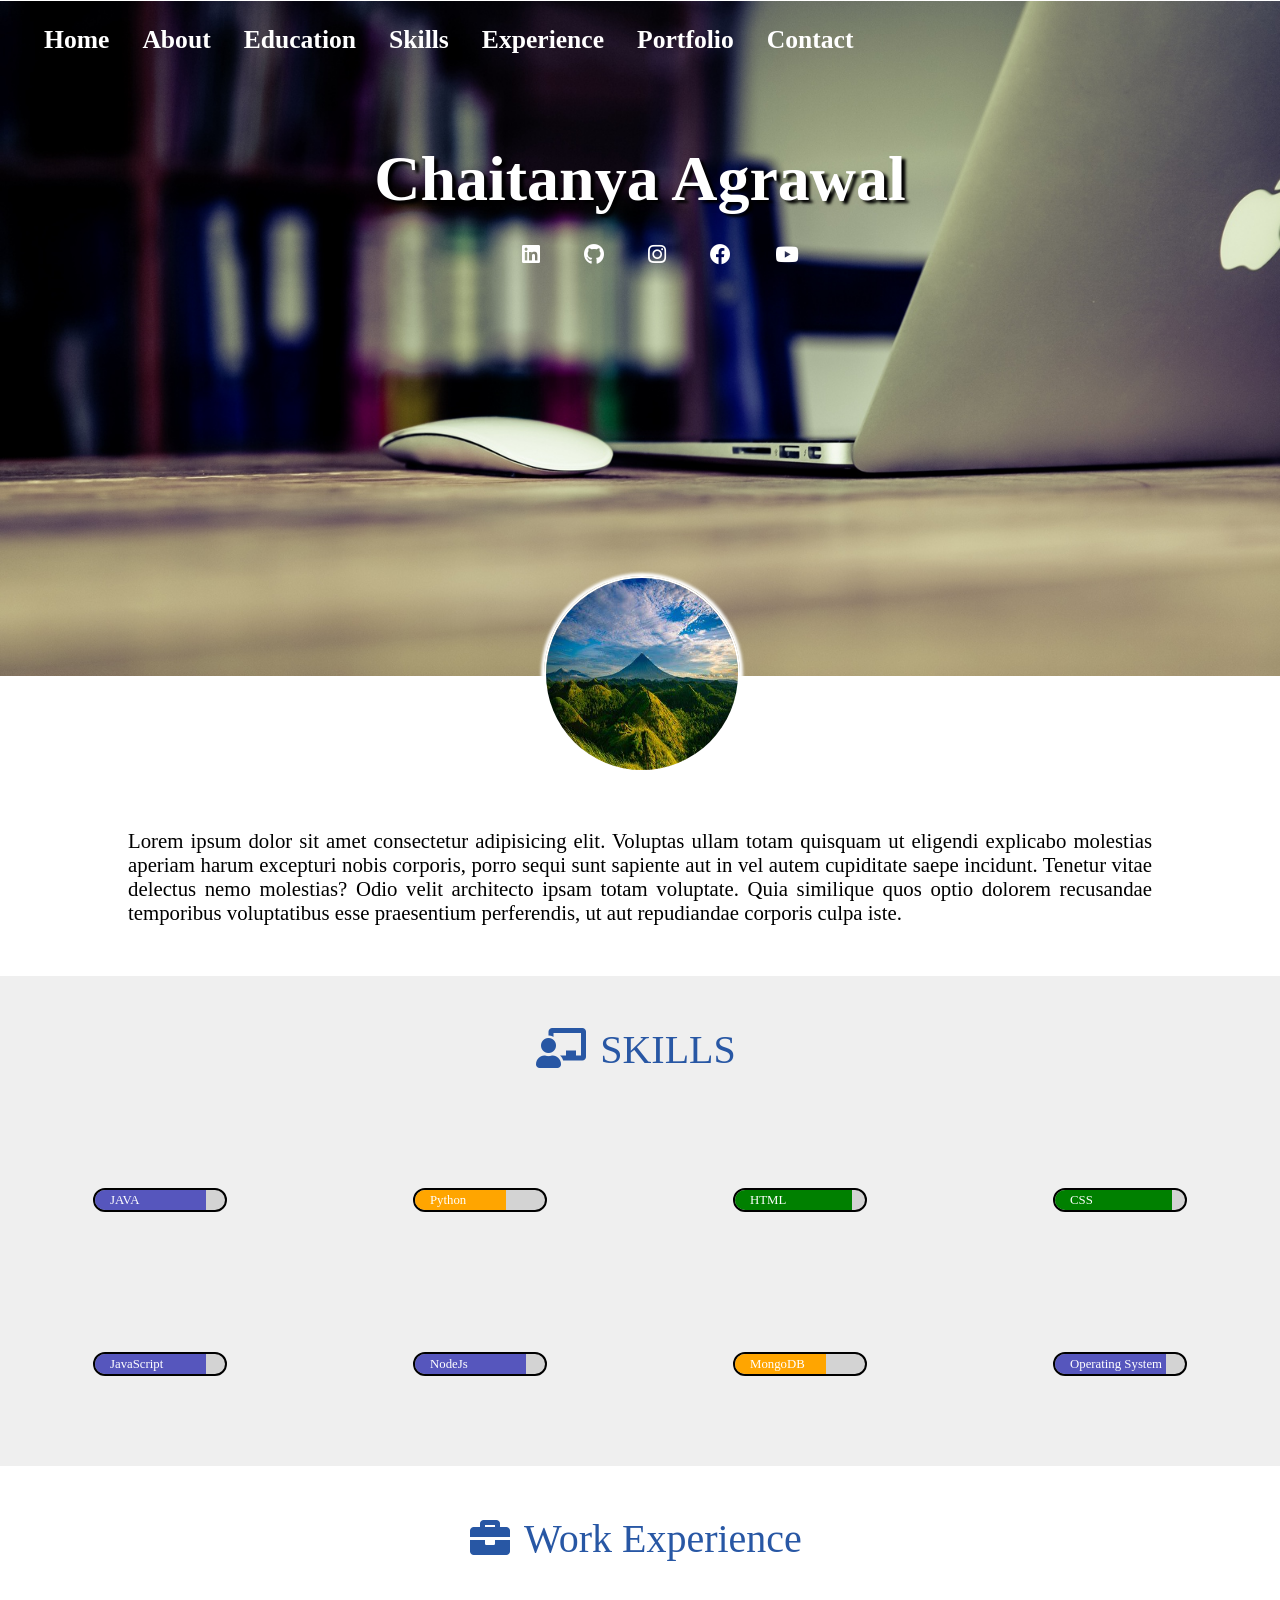
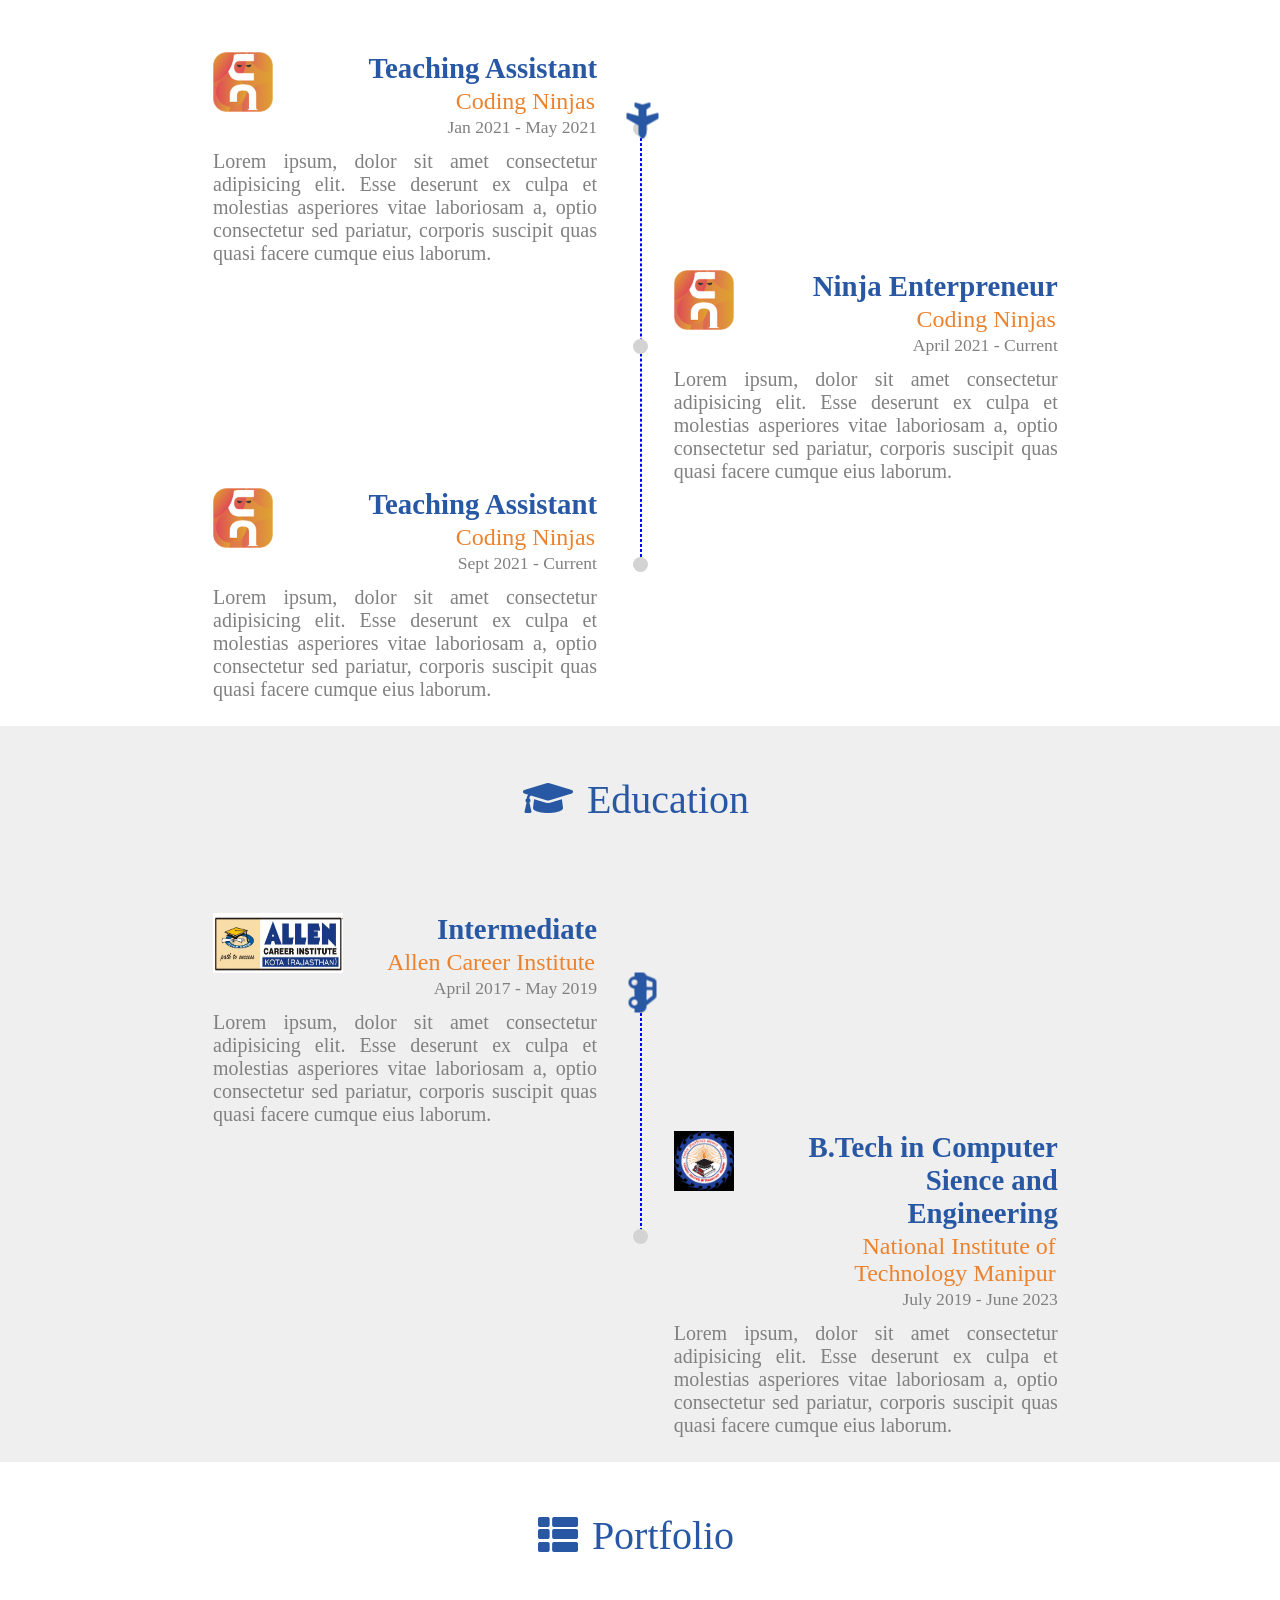
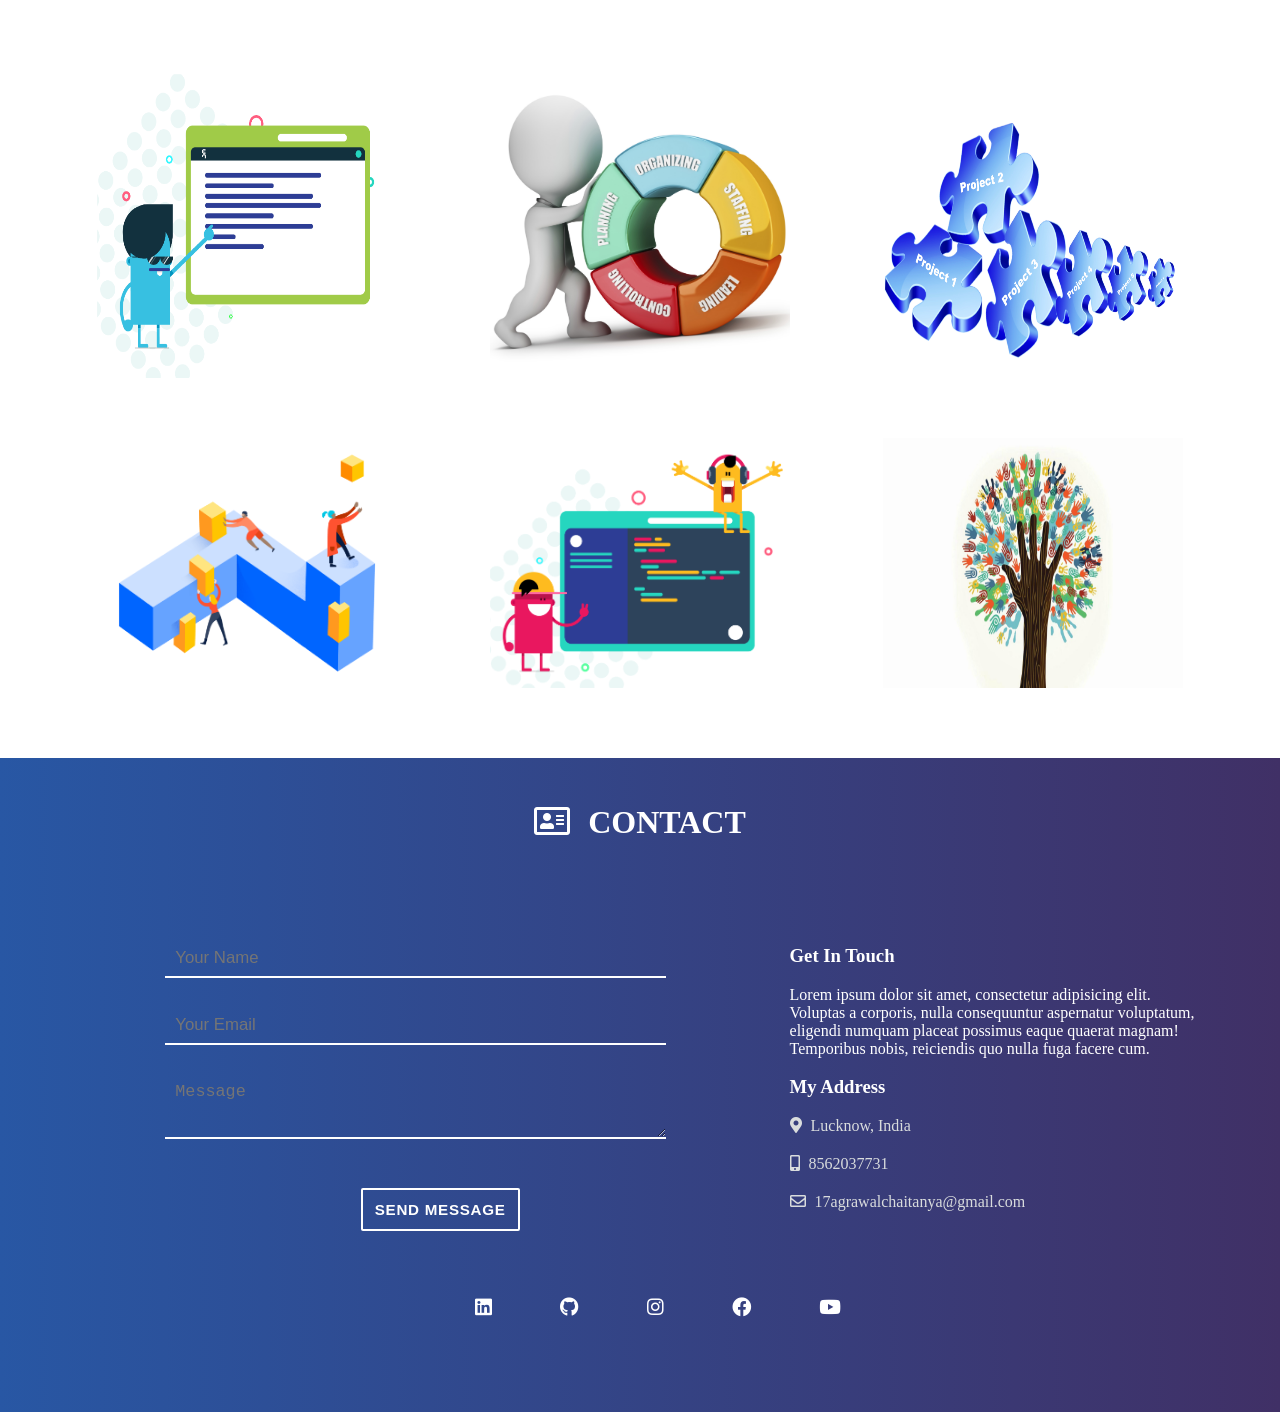
==== index.html @ 33611495 "resume.html to index.htmlcommit" ====
<!DOCTYPE html>
<html lang="en">

<head>
    <meta charset="UTF-8">
    <meta name="viewport" content="width=device-width, initial-scale=1.0">
    <title>Resume</title>
    <link rel="stylesheet" href="resume.css">
    <link rel="stylesheet" href="https://use.fontawesome.com/releases/v5.5.0/css/all.css"
        integrity="sha384-B4dIYHKNBt8Bc12p+WXckhzcICo0wtJAoU8YZTY5qE0Id1GSseTk6S+L3BlXeVIU" crossorigin="anonymous">
</head>

<body>
    <header id="body-header">
        <nav id="navbar">
            <ul class="list">
                <li><a href="#">Home</a></li>
                <li><a href="#about">About</a></li>
                <li><a href="#education">Education</a></li>
                <li><a href="#skills">Skills</a></li>
                <li><a href="#experience">Experience</a></li>
                <li><a href="#portfolio">Portfolio</a></li>
                <li><a href="#contact">Contact</a></li>
            </ul>
        </nav>

        <div>
            <span id="hamburger">
                <i class="fas fa-bars"></i>
            </span>
        </div>

        <div id="name-social">
            <div id="my-name">
                <h1>Chaitanya Agrawal</h1>
            </div>
            <div class="social-icons">
                <ul class="social-list">
                    <li><a href="https://www.linkedin.com/in/chaitanya1706/"><i class="fab fa-linkedin"></i></a></li>
                </ul>
                <ul class="social-list">
                    <li><a href="#"><i class="fab fa-github"></i></a></li>
                </ul>
                <ul class="social-list">
                    <li><a href="#"><i class="fab fa-instagram"></i></a></li>
                </ul>
                <ul class="social-list">
                    <li><a href="#"><i class="fab fa-facebook"></i></a></li>
                </ul>
                <ul class="social-list">
                    <li><a href="#"><i class="fab fa-youtube"></i></a></li>
                </ul>
            </div>

        </div>
    </header>
    <main>
        <section id="about">
            <div id="my-image">
                <img src="image/hill1.png" alt="">
            </div>
            <div id="about-content">
                <p>Lorem ipsum dolor sit amet consectetur adipisicing elit. Voluptas ullam totam quisquam ut eligendi
                    explicabo molestias aperiam harum excepturi nobis corporis, porro sequi sunt sapiente aut in vel
                    autem
                    cupiditate saepe incidunt. Tenetur vitae delectus nemo molestias? Odio velit architecto ipsam totam
                    voluptate. Quia similique quos optio dolorem recusandae temporibus voluptatibus esse praesentium
                    perferendis, ut aut repudiandae corporis culpa iste.</p>
            </div>
        </section>

        <section id="skills">
            <h1 class="section-heading mb75px">
                <span>
                    <i class="fas fa-chalkboard-teacher"></i>
                </span>
                <span>
                    SKILLS
                </span>
            </h1>

            <div id="skills-display">
                <div class="skills-indicator">
                    <div class="eighty-percent">
                        <div class="skill-name">
                            <span>JAVA</span>
                        </div>
                    </div>
                </div>
                <div class="skills-indicator">
                    <div class="seventy-percent">
                        <div class="skill-name">
                            <span>Python</span>
                        </div>
                    </div>
                </div>
                <div class="skills-indicator">
                    <div class="ninety-percent">
                        <div class="skill-name">
                            <span>HTML</span>
                        </div>
                    </div>
                </div>
                <div class="skills-indicator">
                    <div class="ninety-percent">
                        <div class="skill-name">
                            <span>CSS</span>
                        </div>
                    </div>
                </div>
                <div class="skills-indicator">
                    <div class="eighty-percent">
                        <div class="skill-name">
                            <span>JavaScript</span>
                        </div>
                    </div>
                </div>
                <div class="skills-indicator">
                    <div class="eighty-percent">
                        <div class="skill-name">
                            <span>NodeJs</span>
                        </div>
                    </div>
                </div>
                <div class="skills-indicator">
                    <div class="seventy-percent">
                        <div class="skill-name">
                            <span>MongoDB</span>
                        </div>
                    </div>
                </div>
                <div class="skills-indicator">
                    <div class="eighty-percent">
                        <div class="skill-name">
                            <span>Operating System</span>
                        </div>
                    </div>
                </div>
            </div>

        </section>

        <section id="experience">
            <h1 class="section-heading mb75px">
                <span>
                    <i class="fas fa-briefcase"></i>
                </span>
                <span>Work Experience</span>
            </h1>
            <div class="timeline">
                <div class="timeline-box">
                    <div class="work">
                        <div class="company-logo">

                        </div>
                        <div class="work-heading">
                            <h1 class="designation">Teaching Assistant</h1>
                            <span class="company">Coding Ninjas</span>
                            <span class="duration">Jan 2021 - May 2021</span>
                        </div>
                    </div>
                    <div class="work-detail">
                        Lorem ipsum, dolor sit amet consectetur adipisicing elit. Esse deserunt ex culpa et molestias
                        asperiores vitae laboriosam a, optio consectetur sed pariatur, corporis suscipit quas quasi
                        facere cumque eius laborum.
                    </div>

                </div>
                <div class="timeline-box">
                    
                    <div class="work">
                        <div class="company-logo">

                        </div>
                        <div class="work-heading">
                            <h1 class="designation">Ninja Enterpreneur</h1>
                            <span class="company">Coding Ninjas</span>
                            <span class="duration">April 2021 - Current</span>
                        </div>
                    </div>
                    <div class="work-detail">
                        Lorem ipsum, dolor sit amet consectetur adipisicing elit. Esse deserunt ex culpa et molestias
                        asperiores vitae laboriosam a, optio consectetur sed pariatur, corporis suscipit quas quasi
                        facere cumque eius laborum.
                    </div>
                
                </div>
                <div class="timeline-box">
                
                    <div class="work">
                        <div class="company-logo">

                        </div>
                        <div class="work-heading">
                            <h1 class="designation">Teaching Assistant</h1>
                            <span class="company">Coding Ninjas</span>
                            <span class="duration">Sept 2021 - Current</span>
                        </div>
                    </div>
                    <div class="work-detail">
                        Lorem ipsum, dolor sit amet consectetur adipisicing elit. Esse deserunt ex culpa et molestias
                        asperiores vitae laboriosam a, optio consectetur sed pariatur, corporis suscipit quas quasi
                        facere cumque eius laborum.
                    </div>
                
                </div>
                
                <div class="timeline-divider">
                    <div class="timeline-traveller">
                        <i class="fas fa-plane"></i>
                    </div>
                </div>
            </div>
        </section>

        <section id="education">
            <h1 class="section-heading mb75px">
                <span>
                    <i class="fas fa-graduation-cap"></i>
                </span>
                <span>Education</span>
            </h1>

            <div class="timeline">
                <div class="timeline-box">
                    <div class="work">
                        <div id="allen-logo">
                            <img src="image/allen-coaching-1.jpg" alt="">
                        </div>
                        <div class="work-heading">
                            <h1 class="designation">Intermediate</h1>
                            <span class="company">Allen Career Institute</span>
                            <span class="duration">April 2017 - May 2019</span>
                        </div>
                    </div>
                    <div class="work-detail">
                        Lorem ipsum, dolor sit amet consectetur adipisicing elit. Esse deserunt ex culpa et molestias
                        asperiores vitae laboriosam a, optio consectetur sed pariatur, corporis suscipit quas quasi
                        facere cumque eius laborum.
                    </div>

                </div>
                <div class="timeline-box">
                    
                    <div class="work">
                        <div id="NIT-logo">

                        </div>
                        <div class="work-heading">
                            <h1 class="designation">B.Tech in Computer Sience and Engineering</h1>
                            <span class="company">National Institute of Technology Manipur</span>
                            <span class="duration">July 2019 - June 2023</span>
                        </div>
                    </div>
                    <div class="work-detail">
                        Lorem ipsum, dolor sit amet consectetur adipisicing elit. Esse deserunt ex culpa et molestias
                        asperiores vitae laboriosam a, optio consectetur sed pariatur, corporis suscipit quas quasi
                        facere cumque eius laborum.
                    </div>
                
                </div>
                
                
                <div class="timeline-divider">
                    <div class="timeline-traveller">
                        <i class="fas fa-car-side"></i>
                    </div>
                </div>
            </div>

        </section>

        <section id="portfolio">
            <h1 class="section-heading mb75px">
                <span>
                    <i class="fas fa-th-list"></i>
                </span>
                <span>Portfolio</span>
            </h1>
            <div id="portfolio-container">
                <div class="portfolio-image-container">
                    <img src="image/PortfolioImage1.png" alt="">
                    <div class="portfolio-details">
                        <p>Write Here Basic Details About the Project</p>
                    </div>
                </div>
            
            
                <div class="portfolio-image-container">
                    <img src="image/PortfolioImage2.png" alt="">
                    <div class="portfolio-details">
                        <p>Write Here Basic Details About the Project</p>
                    </div>
                </div>
            
            
                <div class="portfolio-image-container">
                    <img src="image/PortfolioImage3.png" alt="">
                    <div class="portfolio-details">
                        <p>Write Here Basic Details About the Project</p>
                    </div>
                </div>
            
            
                <div class="portfolio-image-container">
                    <img src="image/PortfolioImage4.png" alt="">
                    <div class="portfolio-details">
                        <p>Write Here Basic Details About the Project</p>
                    </div>
                </div>
            
            
                <div class="portfolio-image-container">
                    <img src="image/PortfolioImage5.png" alt="">
                    <div class="portfolio-details">
                        <p>Write Here Basic Details About the Project</p>
                    </div>
                </div>
            
            
                <div class="portfolio-image-container">
                    <img src="image/PortfolioImage6.png" alt="">
                    <div class="portfolio-details">
                        <p>Write Here Basic Details About the Project</p>
                    </div>
                </div>

            </div>
        </section>

        <section id="contact">
            <h1 class="contact-heading mb75px">
                <span>
                    <i class="far fa-address-card"></i>
                </span>
                <span>
                    CONTACT
                </span>
            </h1>

            <div id="contact-container">
                <div id="form-container">
                    <form id="contact-form" action="">
                        <input type="text" id="name" name="name" placeholder="Your Name">
                        <input type="email" id="email" name="email" placeholder="Your Email" required>
                        <textarea name="message" id="message" cols="40" rows="2" placeholder="Message"></textarea>
                        <button type="submit">Send Message</button>
                    </form>
                </div>
                <div id="details-container">
                    <h3>
                        Get In Touch
                    </h3>
                    <p>Lorem ipsum dolor sit amet, consectetur adipisicing elit. Voluptas a corporis, nulla
                        consequuntur aspernatur voluptatum, eligendi numquam placeat possimus eaque quaerat magnam!
                        Temporibus nobis, reiciendis quo nulla fuga facere cum.</p>
                    <h3>My Address</h3>
                    <div class="info-container">
                        <i class="fas fa-map-marker-alt"></i>
                        <span>Lucknow, India</span>
                    </div>
                    <div class="info-container">
                        <i class="fas fa-mobile-alt"></i>
                        <span>8562037731</span>
                    </div>
                    <div class="info-container">
                        <i class="far fa-envelope"></i>
                        <span>17agrawalchaitanya@gmail.com</span>
                    </div>
                </div>
            </div>
            <div id="social-icon">
                <ul>
                    <li>
                        <a href="https://www.linkedin.com/in/chaitanya1706/"><i class="fab fa-linkedin"></i></a>
                    </li>
                    <li>
                        <a href="#"><i class="fab fa-github"></i></a>
                    </li>
                    <li>
                        <a href="#"><i class="fab fa-instagram"></i></a>
                    </li>
                    </li>
                    <li>
                        <a href="#"><i class="fab fa-facebook"></i></a>
                    </li>
                    </li>
                    <li>
                        <a href="#"><i class="fab fa-youtube"></i></a>
                    </li>
                    </li>
                </ul>
            </div>


        </section>
    </main>

</body>

</html>
---- resume.css ----
body{
    margin: 0px;
}

#body-header{
    height: 75vh;
    background-image: url(image/macbook_mouse.jpg);
    background-repeat: no-repeat;
    background-size: cover;
    background-position: center;
    margin-top: -15px;
    background-attachment: fixed;
    position: relative;
    opacity: 1;
}

.list li{
    display: inline-block;
    padding: 20px;
    padding-left: 2px;
    /* padding-top: 10px; */
    margin-top: 4px;
    margin-right: 5px;
    margin-left: 2px;
    text-align: center;
    
}

.list li a{
    text-decoration: none;
    font-size: 1.6rem;
    color: white;
    font-weight: 600;
}

.list li a:hover{
    border-bottom: 2px solid black;
    color: lightgray;
    transition: color 1s, border-bottom 1s;
}

#my-name{
    text-align: center;
    position: relative;
    top: -10px;
    font-size: 2rem;
    font-weight: bold;
    color: white;
    text-shadow: 4px 3px 3px black;
    
    /* z-index: 1; */
}

.social-icons{
     text-align: center;
     position: relative;
     top: -30px;
}

.social-list{
    display: inline-block;
    font-size: 1.3rem;
    list-style: none;
    margin-top: 4px;
}

.social-list a{
    text-shadow: rgba(230,196,196,0.3);
    /* background-color: white; */
    color: white;
    border-radius: 50%;
}

.social-list li a:hover{
    box-shadow: 0px 0px 4px 6px white;
    /* border: 2px solid white; */

}

section:nth-child(2n){
    background-color: #9e9b9b29;
}

section:nth-child(2n+1){
    background-color: white;
}

section {
    display: flex;
    flex-direction: column;
    align-items: center;
    padding-bottom: 20px;
}

.section-heading {
    width: auto;
    padding: 20px 10px 10px; 
    font-weight: 400;
}

.section-heading span {
    font-size: 40px;
    color: #2857a4;
    display: inline-block;
    padding-top: 10px;
    margin-right: 0.5rem;
}


/* About Section */


#my-image{
    height: 12rem;
    width: 12rem;
    margin: auto;
    margin-top: -100px;
    position: relative;
}

#my-image img {
    height: 100%;
    width: 100%;
    border-radius: 50%;
    border : 2px solid white;
    box-shadow: 0px 0px 3px 3px white;
}

#about-content {
   
    width: 80%; 
    padding: 10px;
    margin: auto;
    margin-top: 30px;
    text-align: justify;
}

#about-content p {
    font-size: 1.3rem;
}

#hamburger{
    visibility: hidden;
}

@media screen and (max-width: 600px){
    #about-content {
        width : 25rem;
        margin-top: 26px;
    }

    #my-image{
        
        margin-top: -75px;
        
    }

    #my-name{
        top: -40px;
        font-size: 1.7rem;
    }

    .social-icons{
        position: relative;
        top: -50px;
   }

   #navbar {
       visibility: hidden;
       /* display: none; */
   }

   #hamburger{
       visibility: visible;
       position: absolute;
       top: 5%;
       left: 90%;
   }

   #hamburger i {
       font-size: 2rem;
       text-decoration: none;
       color: white;
   }

   #hamburger i:hover{
       color: black;
   }

}


/*Skills*/


.mb75px {
    margin-bottom: 75px;
}

#skills-display{
    display: flex;
    flex-wrap: wrap;
    align-items: space-between;
    justify-content: space-around;
    margin-top: -40px;

}


.skills-indicator {
    height: 20px;
    width: 130px;
    background-color: lightgray;
    border: 2px solid black;
    border-radius: 12px;
    margin: 70px;
}

.eighty-percent {
    height: inherit;
    width: 85%;
    background-color: rgba(55, 55, 184, 0.795);
    border-top-left-radius: 10px;
    border-bottom-left-radius: 10px;
}

.ninety-percent {
    height: inherit;
    width: 90%;
    background-color: green;
    border-top-left-radius: 10px;
    border-bottom-left-radius: 10px;
}

.seventy-percent {
    height: inherit;
    width: 70%;
    background-color: orange;
    border-top-left-radius: 10px;
    border-bottom-left-radius: 10px;
}

.skill-name span {
    color: white;
    font-size: .8rem;
    margin-left: 15px;
}

/*Conatct Section*/

#contact{
    /* height: 100vh; */
    width: 100%;
    background: linear-gradient(to right, #2857a4,#403066);
    color: white;
    padding-bottom: 40px;
    display: flex;
    flex-direction: column;
}

#contact-container{
    display: flex;
}


.contact-heading {
    width: auto;
    padding: 20px 10px 10px; 
    font-weight: 600;
    color: white;
    font-size: 2rem;
}

.contact-heading span{
    margin: 5px;
}

.contact-display{
    display: flex;
    justify-content: space-around;
}


#contact-form-container{
    width: 50%;
}

#contact-form {
    margin-left: 20%;
}

#contact-form input, textarea {
    max-width: 90%;
    margin: 15px;
    padding: 4px 10px;
    border: 0px solid transparent;
    border-bottom: 2px solid white;
    color: #d9dcdd;
    background: transparent;
    width: 80%;
    line-height: 1.6;
    font-size: 1.05rem;
}


#contact-form button[type="submit"] {
    background: transparent;
    font-size: 0.95rem;
    border: 2px solid white;
    margin-top: 5%;
    margin-left: 35%;
    border-radius: 2px;
    color: white;
    font-family: sans-serif;
    font-weight: 700;
    letter-spacing: 0.046875em;
    line-height: 1;
    padding: 0.8em 0.8em 0.78em;
    text-transform: uppercase;
}

input:focus, select:focus, textarea:focus, button:focus {
    outline: none;
}

#contact-form button:hover {
    background: white;
    color: #13386fe0;
}

.info-container {
    margin-bottom: 20px;
    color: #d9dcdd;
    font-size: 1rem;
}

#details-container{
    width : 50%;
    margin-left: 3%;
    margin-right: 6%;
}

#details-container span{
    margin-left: 5px;
}

#social-icon {
    text-align: center;
}

#social-icon ul {
    list-style: none;
}

#social-icon ul li{
    display: inline-block;
    font-size: 1.2rem;
    font-weight: 100;
}

#social-icon ul li a{
    color: white;
    text-decoration: none;
}

#social-icon ul li a:hover{
    color: lightgray;
    font-size: 1.4rem;
    /* transition: .2s; */

}

#social-icon ul li a i {
    margin: 40px 20px 20px;
    padding: 10px 14px 20px 10px;
}


@media screen and (max-width: 600px){
    #contact-container {
        flex-direction: column;
        justify-content: center;
        align-items: center;
       
    }
    #details-container{
        margin-top: 15%;
        width: 80% !important;
    }

    #contact-form {
        margin-left: 10%;
    }


}


/* Work Experience */



.timeline {
    position: relative;
    width: 75%;
    /* border: 2px solid black; */
}

.timeline-box {
    position: relative;
    margin: 5px;
    width: 40%;
    left: 5%;
    min-height: 150px;
    /* border: 2px solid black; */
}

.timeline-box:nth-child(2n){
    left: 53%;
}

.timeline-box:nth-child(2n+1)::after{
    content: '';
    position: absolute;
    height: 15px;
    width: 15px;
    top: 32%;
    right: -13.4%;
    border-radius: 50%;
    background-color: lightgrey;
    z-index: 1;
}

.timeline-box:nth-child(2n)::after{
    content: '';
    position: absolute;
    height: 15px;
    width: 15px;
    top: 32%;
    left: -10.6%;
    border-radius: 50%;
    background-color: lightgrey;
    z-index: 1;
}

.timeline-divider {
    position: absolute;
    height: 67%;
    width: 0%;
    border: 1px dashed blue;
    top: 10%;
    left: 50%;
}

.timeline-traveller{
    position: sticky;
    top: 20%;
    transform: rotate(90deg);
    z-index: 2;
    color : #2857a4;
    font-size: 2rem;
    margin-top: -30px;
}

@media screen and (max-width: 600px) {
    .timeline-divider {
        left: 6%;
    }

    .timeline-box{
        left: 15% !important;
        width: 80%;
    }

    .timeline-box::after {
        left: -15% !important;
    }
}

.work{
    display: flex;
    justify-content: space-between;
}

.company-logo{
    background-image: url(image/ninjasicon.png);
    background-size: cover;
    background-repeat: no-repeat;
    background-position: center;
    height: 60px;
    width: 60px;
}

.company {
    display: block;
    font-size: 1.5rem;
    font-weight: 500;
    color: #eb822d;
    margin: 2px;
}

.designation{
    margin: 0px;
    margin-bottom: 3px;
    color: #2857a4;
    font-size: 1.8rem;
}

.work-detail{
    margin-top: 12px;
    text-align: justify;
    color: grey;
    font-size: 20px;
}

.duration {
    color: grey;
    font-size: 1.1rem;
}

.work-heading{
    text-align: end;
    max-width: 70%;
}

/*Education */
#education .timeline-divider {
    top: 14%;
    height: 48%;
    
}

#NIT-logo {
    background-image: url(image/NIT_Manipur_logo.png);
    background-size: cover;
    background-repeat: no-repeat;
    background-position: center;
    height: 60px;
    width: 60px;

}

#allen-logo img{
    
    height: 60px;
    width: 130px;

}


/*Portfolio*/
#portfolio-container {
    box-sizing: border-box;
    display: flex;

    flex-wrap: wrap;
    padding: 0 50px;
    margin-bottom: 20px;
    justify-content: space-around;
}

.portfolio-image-container {
    max-width: 300px;
    overflow: hidden;
    margin: 30px;
    background-size: cover;
    background-repeat: no-repeat;
    position: relative;
}

.portfolio-image-container:hover {
    box-shadow: 0 0 20px #74adc8;
}

.portfolio-image-container img {
    width: 100%;
    height: 100%;
}



.portfolio-details {
    transition: all 0.5s ease-in-out;
    position: absolute;
    top: 0;
    left: 0;
    height: 100%;
    color: transparent;
    text-align: center;
    padding: 10px;
    font-size: 30px;
}

.portfolio-image-container:hover .portfolio-details {
    background-color: #80808078;
    color: white;
}
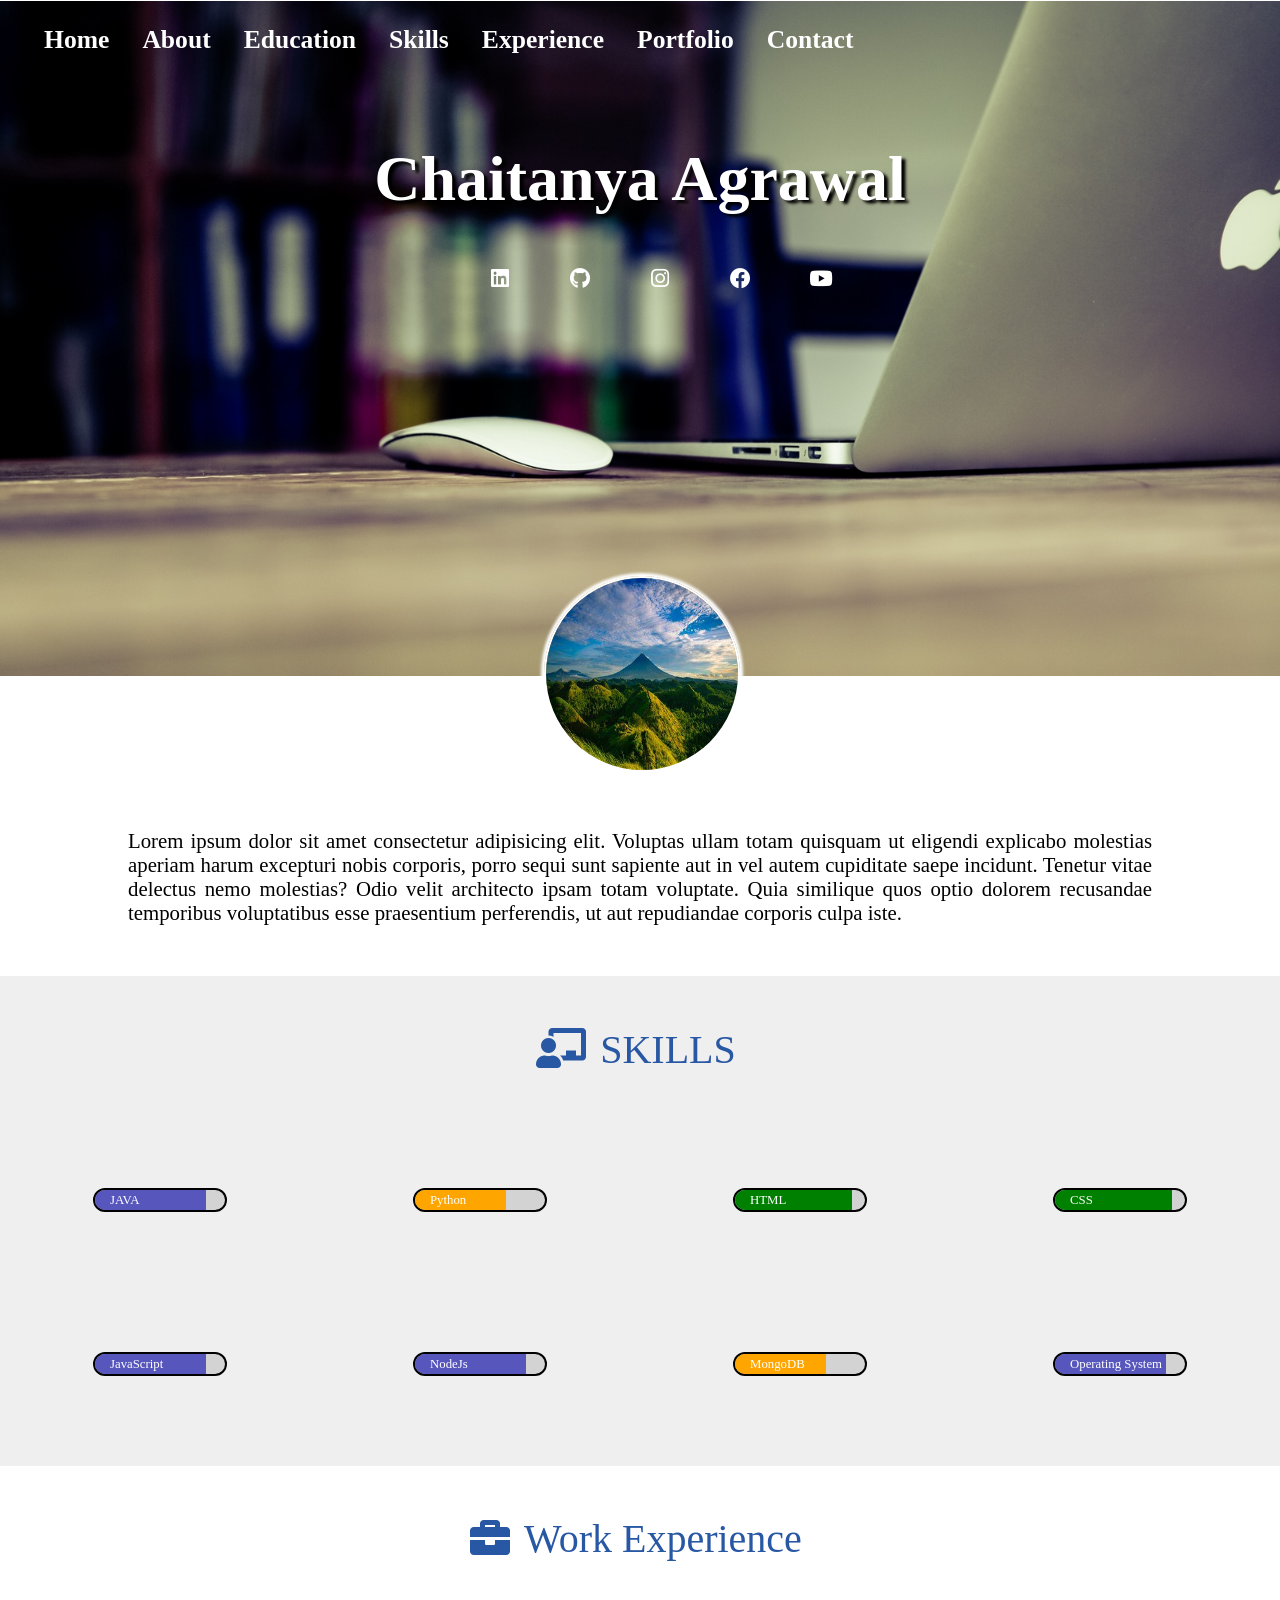
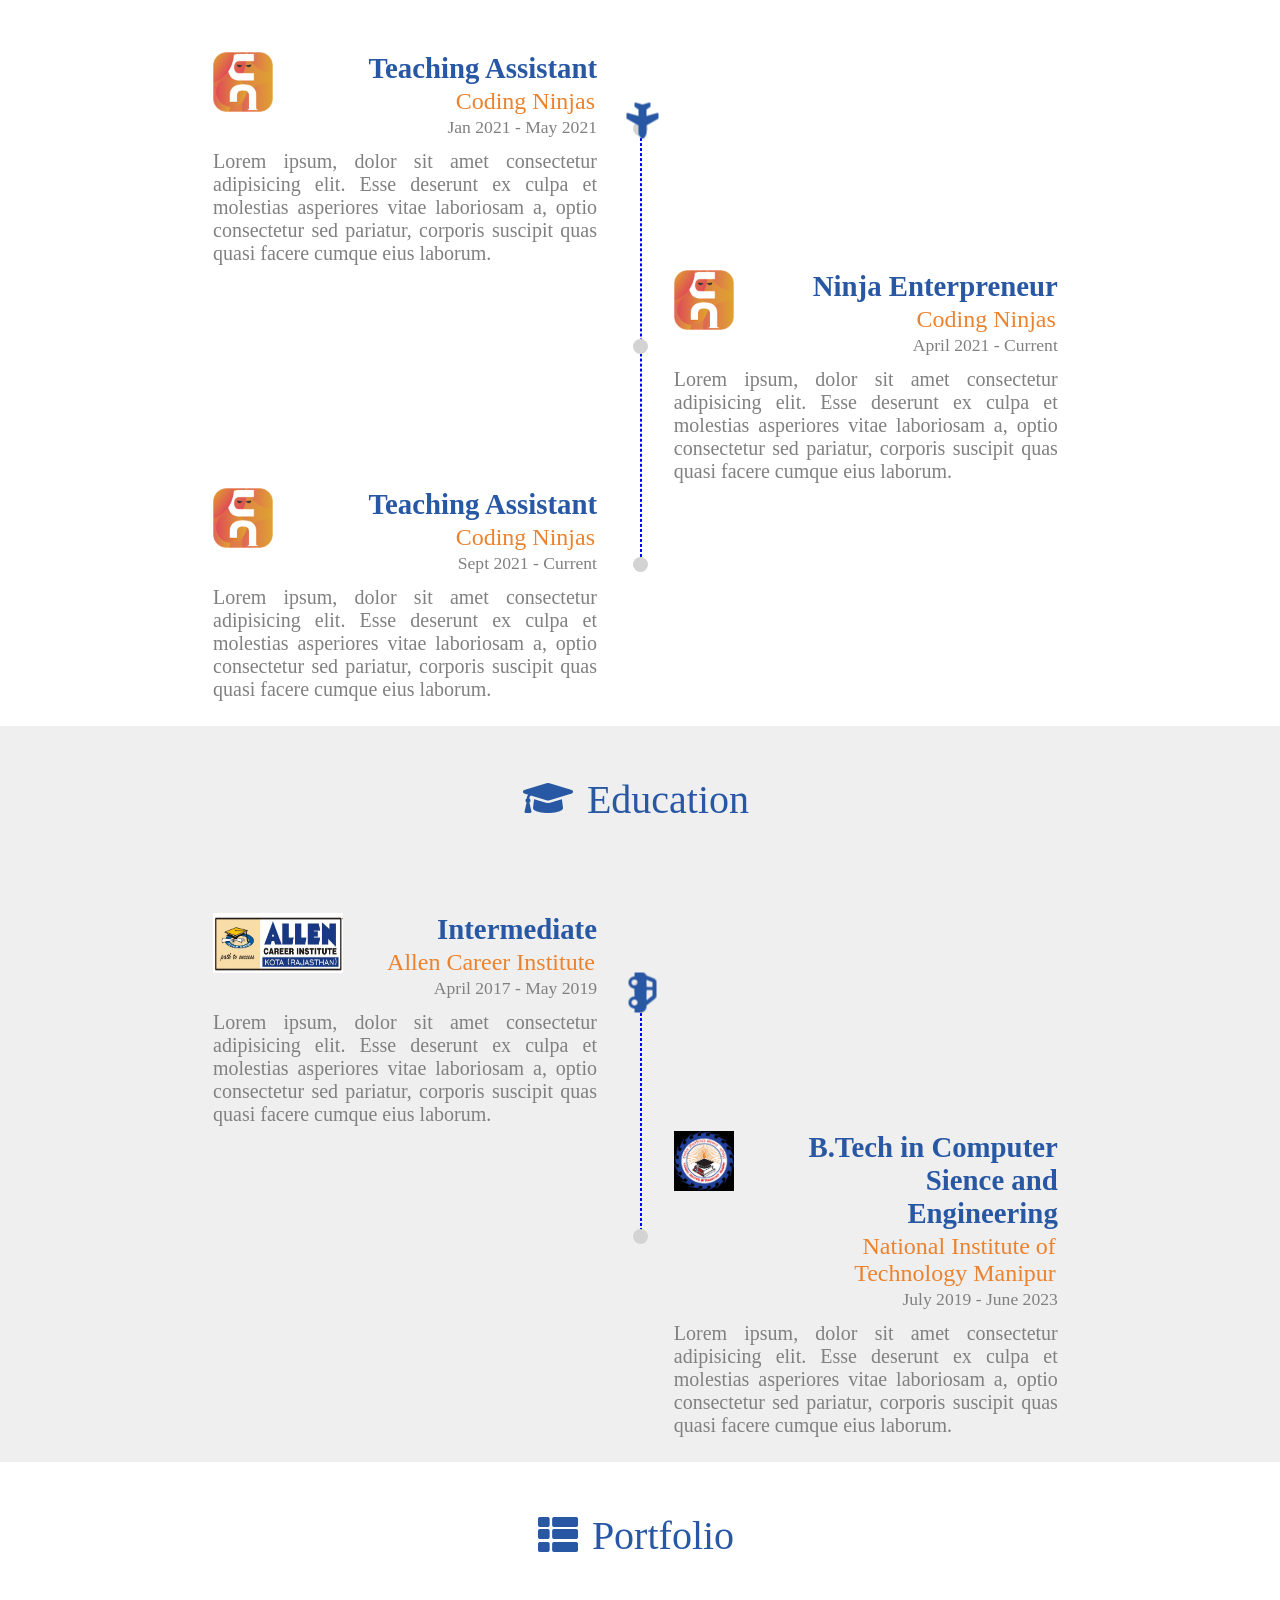
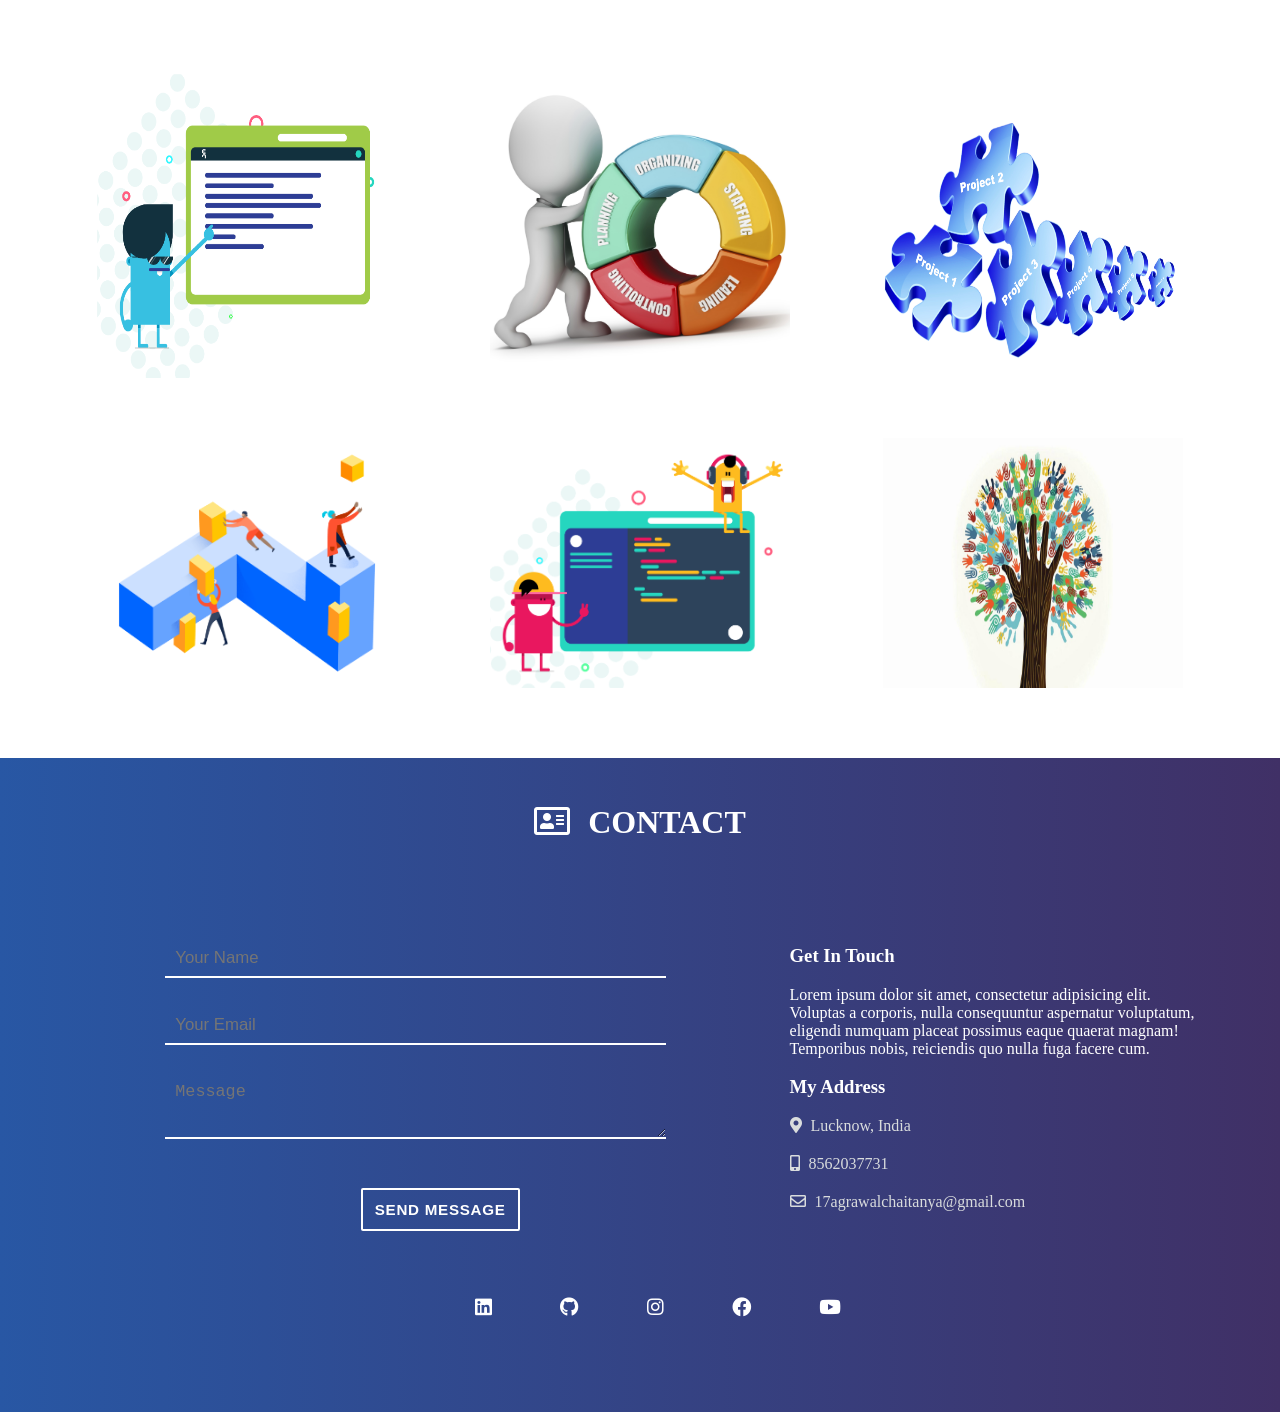
==== commit bc06470c: "changes" ====
--- a/index.html
+++ b/index.html
@@ -37,17 +37,13 @@
             <div class="social-icons">
                 <ul class="social-list">
                     <li><a href="https://www.linkedin.com/in/chaitanya1706/"><i class="fab fa-linkedin"></i></a></li>
-                </ul>
-                <ul class="social-list">
+                
                     <li><a href="#"><i class="fab fa-github"></i></a></li>
-                </ul>
-                <ul class="social-list">
+                
                     <li><a href="#"><i class="fab fa-instagram"></i></a></li>
-                </ul>
-                <ul class="social-list">
+                
                     <li><a href="#"><i class="fab fa-facebook"></i></a></li>
-                </ul>
-                <ul class="social-list">
+                
                     <li><a href="#"><i class="fab fa-youtube"></i></a></li>
                 </ul>
             </div>
--- a/resume.css
+++ b/resume.css
@@ -57,22 +57,46 @@
      top: -30px;
 }
 
-.social-list{
-    display: inline-block;
+
+.social-list {
     font-size: 1.3rem;
     list-style: none;
     margin-top: 4px;
+    display: flex;
+    flex-direction: row;
+    
+    justify-content: center;
+}
+
+.social-list li {
+    position: relative;
+    margin: 20px;
+    height: 40px;
+    width: 40px;
+    border-radius: 50%;
+    /* border: 2px solid red; */
+    display: flex;
+    text-align: center;
+    justify-content: center;
+}
+
+.social-list li a{
+    position: absolute;
+    top: 8px;
 }
 
 .social-list a{
+    height: fit-content;
+    width: fit-content;
     text-shadow: rgba(230,196,196,0.3);
     /* background-color: white; */
     color: white;
+    
+}
+
+.social-list li:hover{
+    box-shadow: 0px 0px 4px 6px white;
     border-radius: 50%;
-}
-
-.social-list li a:hover{
-    box-shadow: 0px 0px 4px 6px white;
     /* border: 2px solid white; */
 
 }
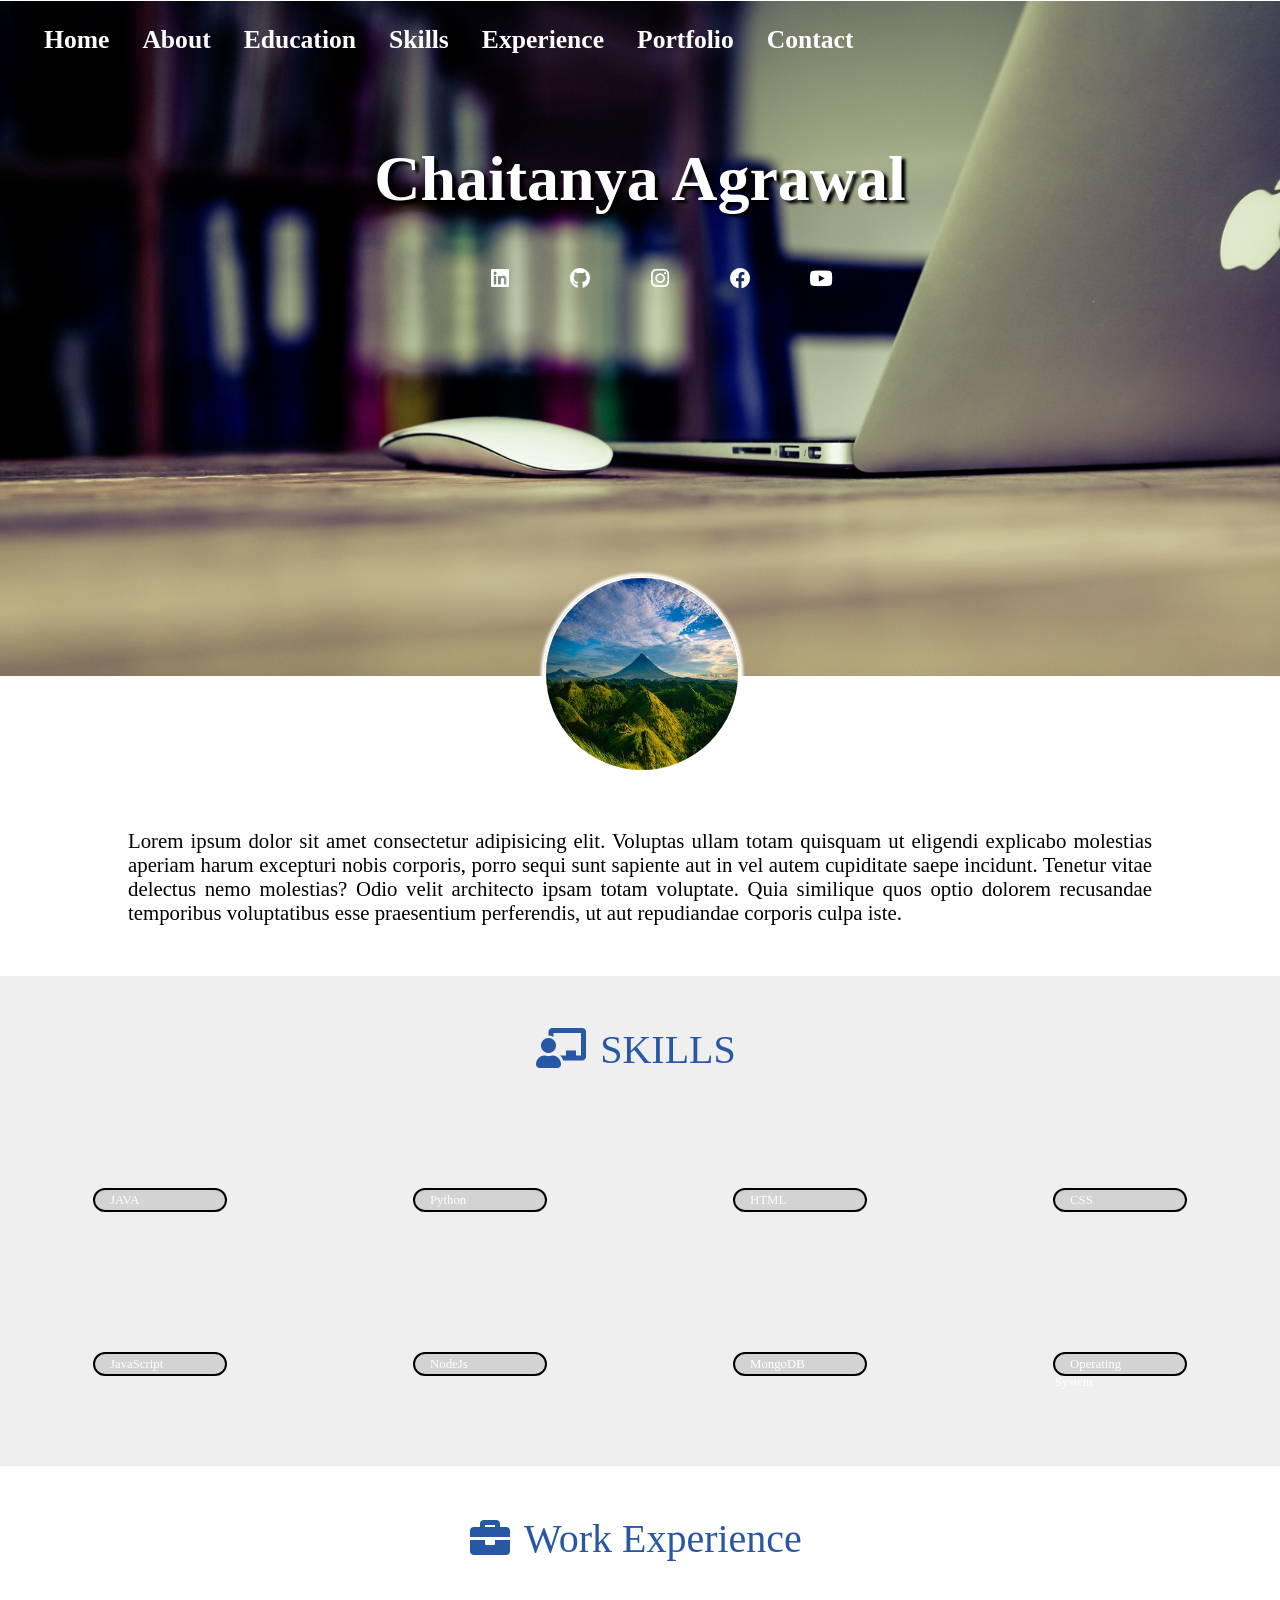
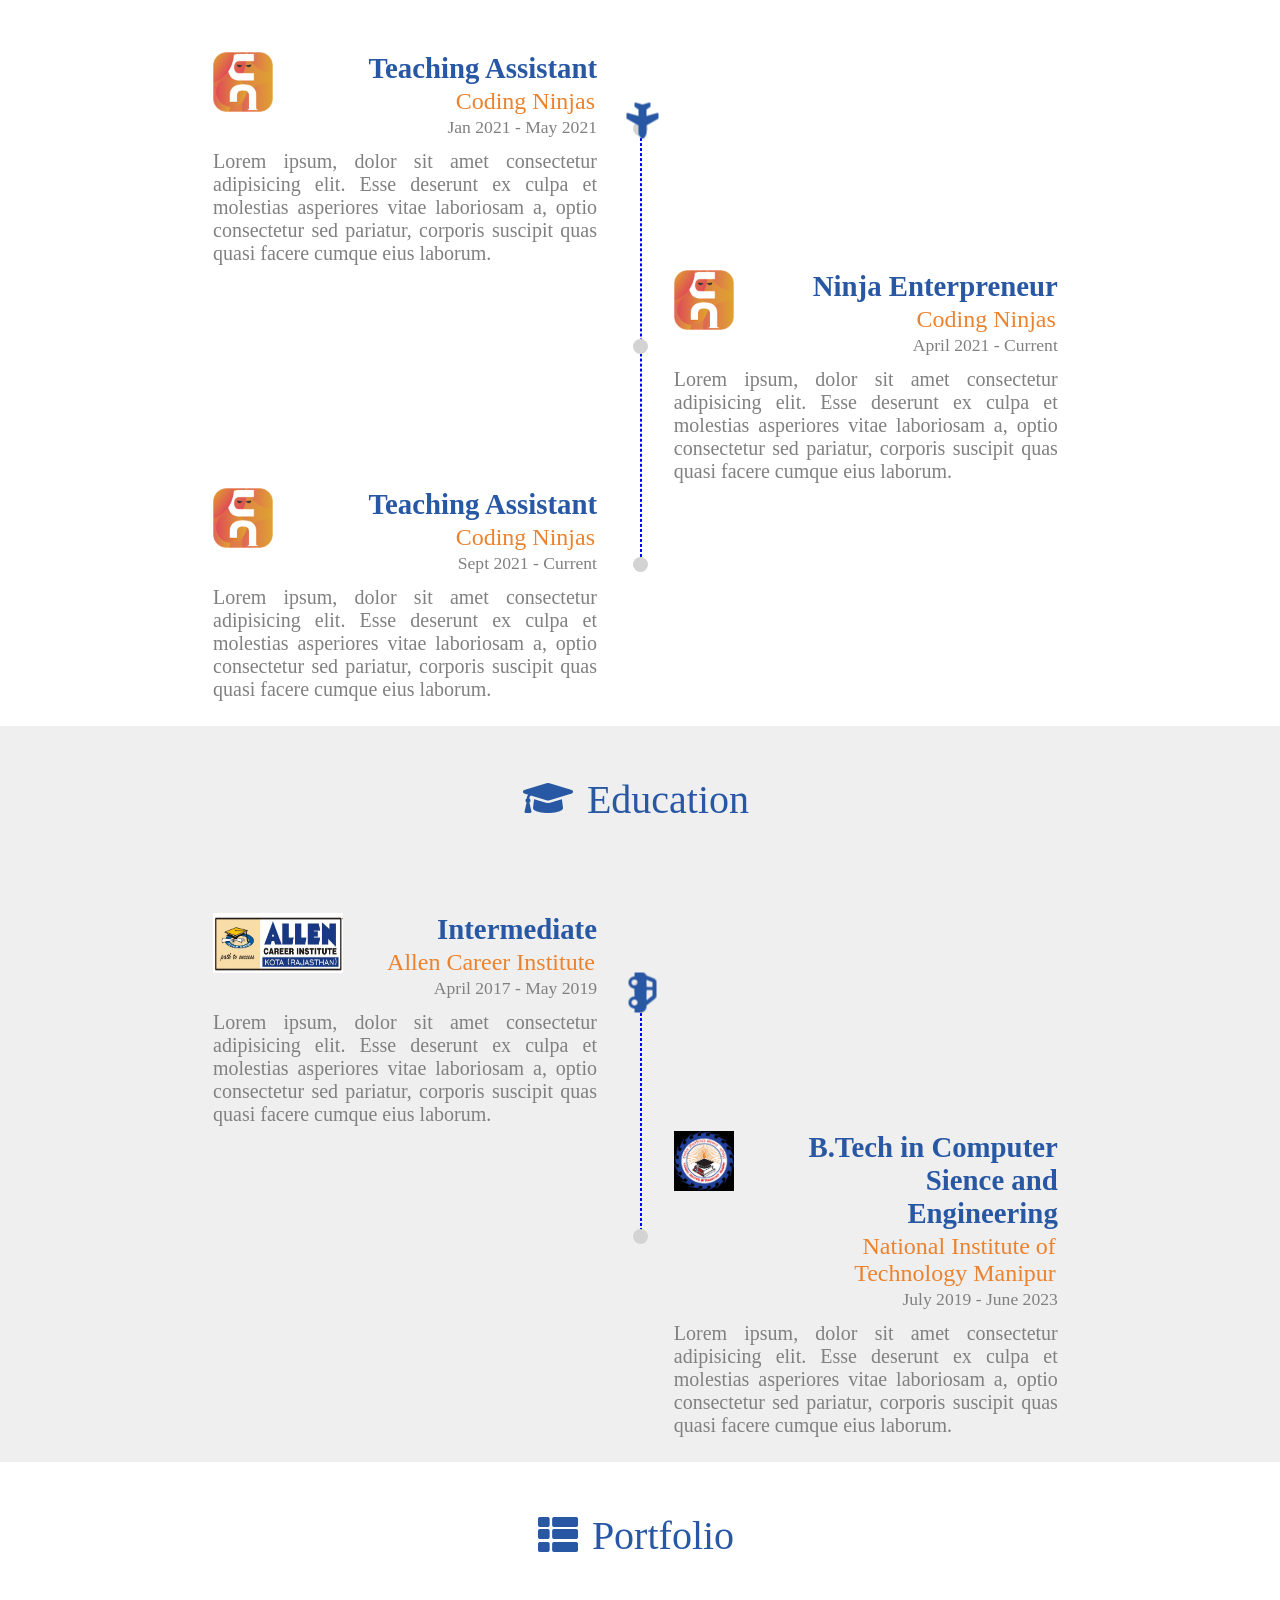
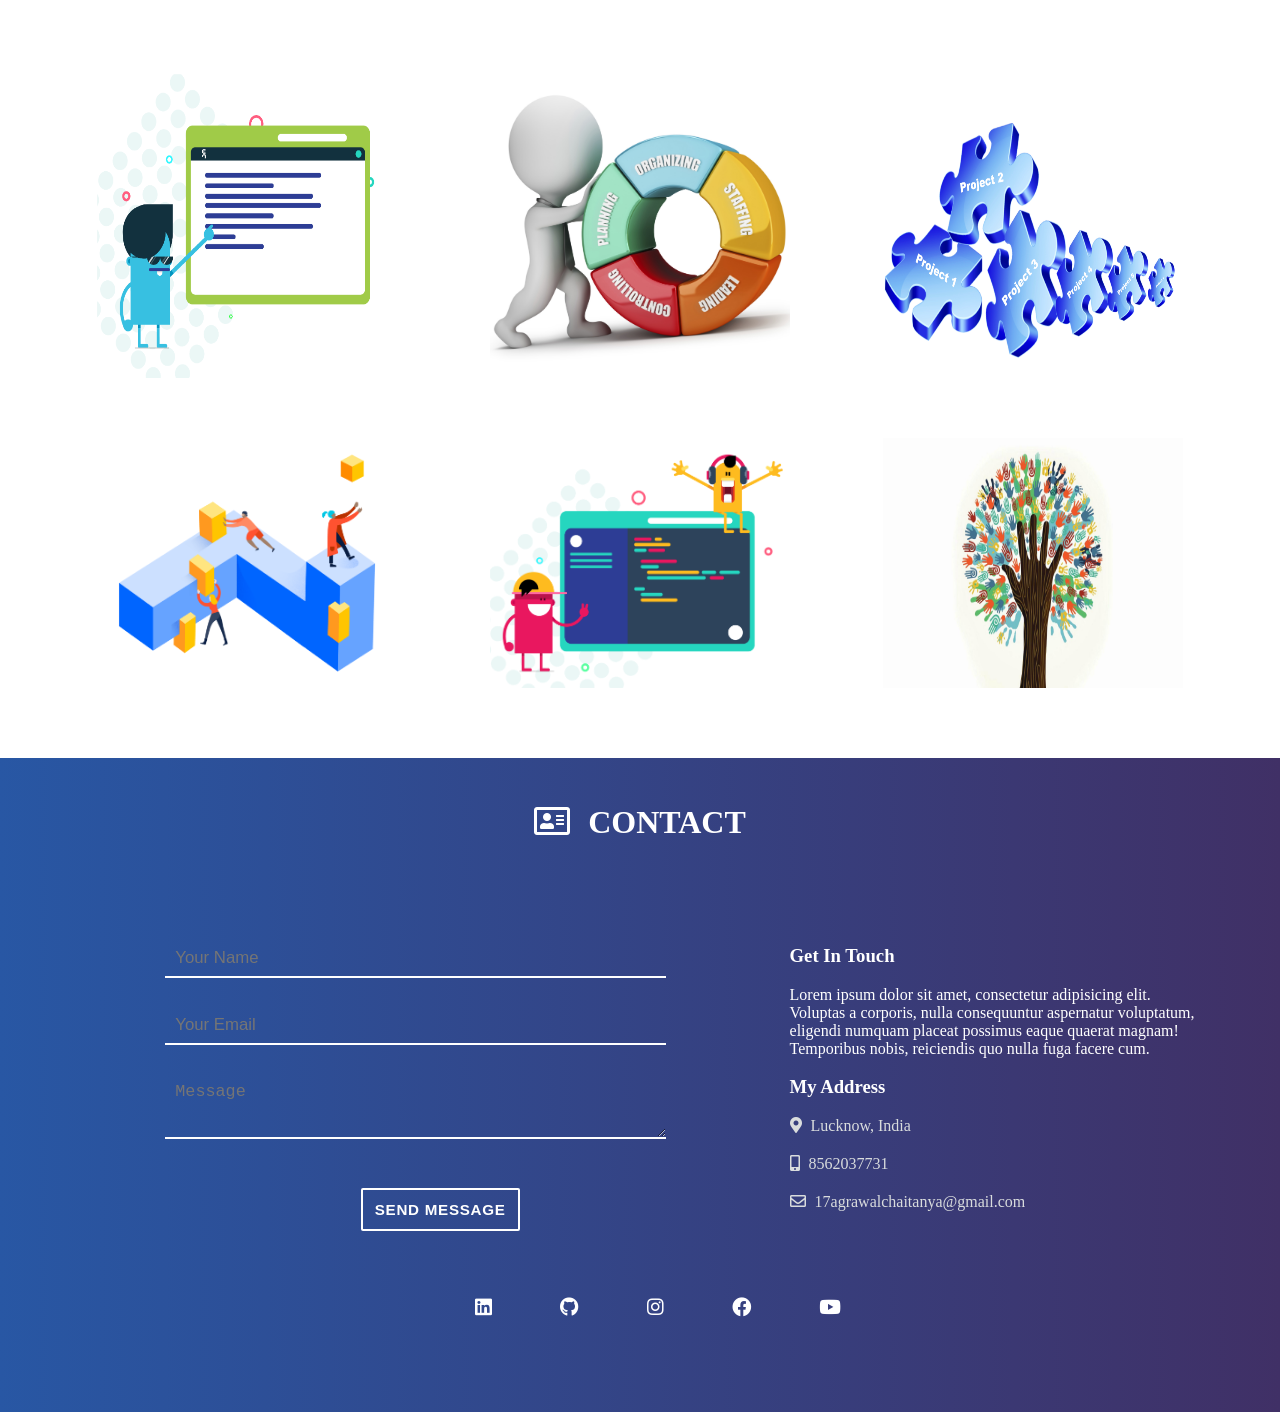
==== commit c7dfa014: "Animating Skill Bars Individually" ====
--- a/index.html
+++ b/index.html
@@ -77,56 +77,56 @@
 
             <div id="skills-display">
                 <div class="skills-indicator">
-                    <div class="eighty-percent">
+                    <div class="eighty-percent" data-bar-width = "90" data-visited = "false">
                         <div class="skill-name">
                             <span>JAVA</span>
                         </div>
                     </div>
                 </div>
                 <div class="skills-indicator">
-                    <div class="seventy-percent">
+                    <div class="seventy-percent" data-bar-width="70" data-visited = "false">
                         <div class="skill-name">
                             <span>Python</span>
                         </div>
                     </div>
                 </div>
                 <div class="skills-indicator">
-                    <div class="ninety-percent">
+                    <div class="ninety-percent" data-bar-width="90" data-visited = "false">
                         <div class="skill-name">
                             <span>HTML</span>
                         </div>
                     </div>
                 </div>
                 <div class="skills-indicator">
-                    <div class="ninety-percent">
+                    <div class="ninety-percent" data-bar-width="90" data-visited = "false">
                         <div class="skill-name">
                             <span>CSS</span>
                         </div>
                     </div>
                 </div>
                 <div class="skills-indicator">
-                    <div class="eighty-percent">
+                    <div class="eighty-percent" data-bar-width="80" data-visited = "false">
                         <div class="skill-name">
                             <span>JavaScript</span>
                         </div>
                     </div>
                 </div>
                 <div class="skills-indicator">
-                    <div class="eighty-percent">
+                    <div class="eighty-percent" data-bar-width="80" data-visited = "false">
                         <div class="skill-name">
                             <span>NodeJs</span>
                         </div>
                     </div>
                 </div>
                 <div class="skills-indicator">
-                    <div class="seventy-percent">
+                    <div class="seventy-percent" data-bar-width="70" data-visited = "false">
                         <div class="skill-name">
                             <span>MongoDB</span>
                         </div>
                     </div>
                 </div>
                 <div class="skills-indicator">
-                    <div class="eighty-percent">
+                    <div class="eighty-percent" data-bar-width="80" data-visited = "false">
                         <div class="skill-name">
                             <span>Operating System</span>
                         </div>
@@ -392,6 +392,10 @@
         </section>
     </main>
 
+
+
+
+    <script src="script.js"></script>
 </body>
 
 </html>
